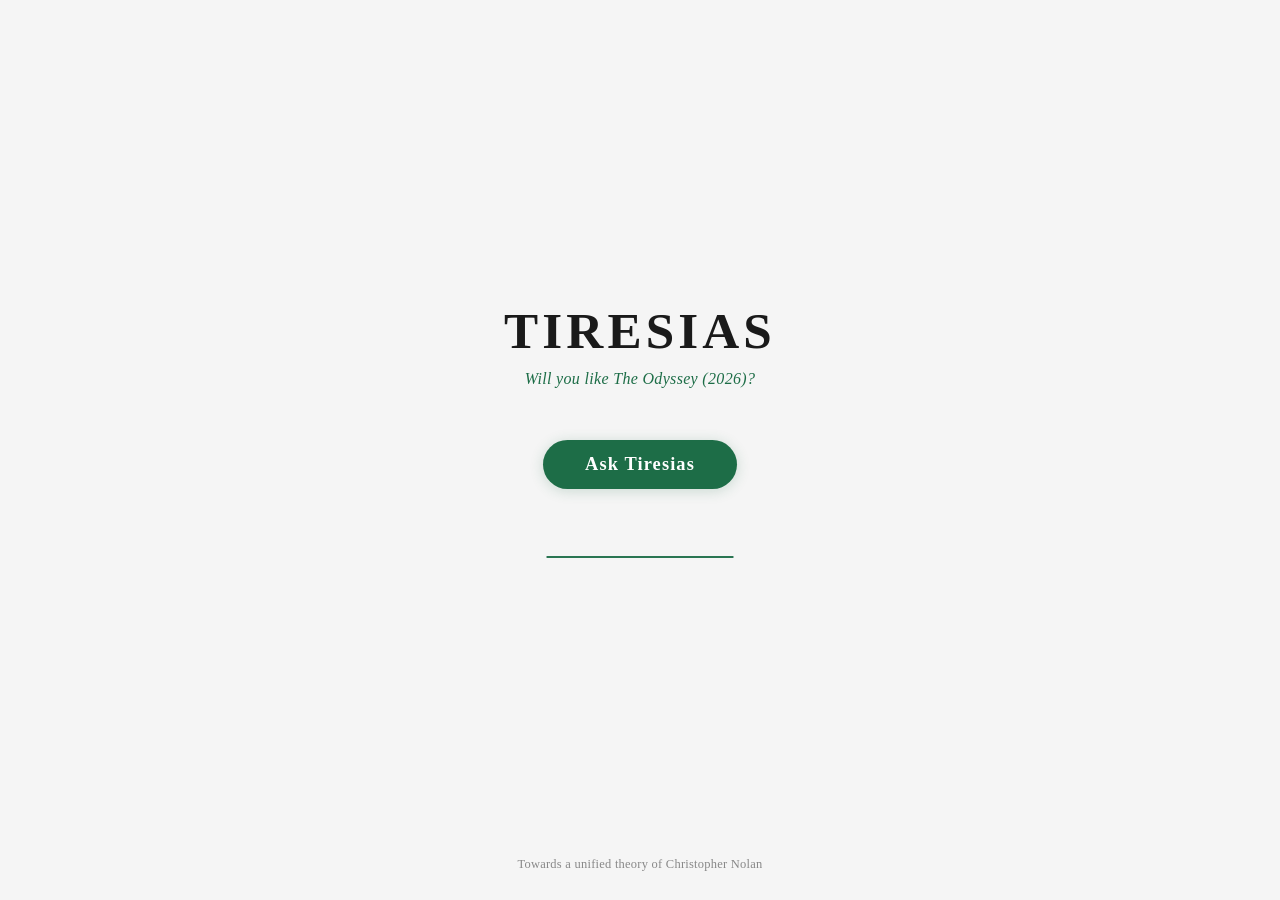
==== index.html @ bdba9e9b "total rework" ====
<!DOCTYPE html>
<html lang="en">
<head>
  <meta charset="UTF-8"/>
  <meta name="viewport" content="width=device-width, initial-scale=1.0"/>
  <title>Tiresias</title>
  <link rel="stylesheet" href="css/theme.css"/>
  <link rel="stylesheet" href="css/landing.css"/>
</head>
<body class="landing">

  <div class="title-block">
    <h1>TIRESIAS</h1>
    <p class="subtitle">Will you like The Odyssey (2026)?</p>
  </div>

  <!-- Button sits above the eye -->
  <button class="ask-btn" id="askBtn">Ask Tiresias</button>

  <!-- Eye SVG sits below the button -->
  <div class="eye-stage" id="eyeStage">
    <svg id="eye-svg" viewBox="0 0 320 120" xmlns="http://www.w3.org/2000/svg">
      <defs>
        <clipPath id="eye-clip">
          <path id="eye-clip-path" d="M 20 60 L 300 60"/>
        </clipPath>
      </defs>

      <!-- Eye white — only visible when open -->
      <path id="eye-white"
            fill="var(--bg)" stroke="none"
            d="M 20 60 L 300 60"/>

      <!-- Iris (clipped to open eye region) -->
      <circle id="eye-iris" class="eye-iris" cx="160" cy="60" r="36"
              clip-path="url(#eye-clip)"/>

      <!-- Pupil -->
      <circle id="eye-pupil" class="eye-pupil" cx="160" cy="60" r="15"
              clip-path="url(#eye-clip)"/>

      <!-- Shine -->
      <circle id="eye-shine" class="eye-shine" cx="170" cy="53" r="6"
              clip-path="url(#eye-clip)"/>

      <!-- Bottom lid (static lower arc, always visible) -->
      <path id="lid-bottom" class="eyelid-bottom"
            fill="var(--bg)" stroke="var(--green-dark)" stroke-width="2"
            d="M 300 60 C 230 60, 90 60, 20 60"/>

      <!-- Top lid (animates upward on open) -->
      <path id="lid-top" class="eyelid-top"
            fill="var(--bg)" stroke="var(--green-dark)" stroke-width="2"
            d="M 20 60 C 90 60, 230 60, 300 60"/>
    </svg>
  </div>

  <!-- Expand overlay — iris green circle that grows to fill screen -->
  <div id="expand-overlay"></div>

  <p class="landing-footer">Towards a unified theory of Christopher Nolan</p>

  <script type="module">
    import EYE from "./js/eye.js";

    const askBtn = document.getElementById("askBtn");
    EYE.init();

    askBtn.addEventListener("mouseenter", () => EYE.hover());
    askBtn.addEventListener("mouseleave", () => EYE.unhover());

    askBtn.addEventListener("click", () => {
      askBtn.disabled = true;
      EYE.openThenNavigate("tool.html");
    });
  </script>

</body>
</html>
---- css/theme.css ----
/* ── Tiresias — shared theme ───────────────────────────────────────────────── */
:root {
  --green-dark:   #1d6d47;
  --green-mid:    #2a8f5e;
  --green-light:  #89dd9d;
  --green-pale:   #e8f5ec;
  --rust:         #c4694d;
  --rust-dark:    #a3502e;
  --bg:           #f5f5f5;
  --panel:        #efefef;
  --border:       #d8d8d8;
  --text:         #1a1a1a;
  --text-sec:     #1d6d47;
  --text-muted:   #888;

  --font-serif:   "Georgia", "Liberation Serif", serif;
  --font-mono:    "Courier New", monospace;

  --radius-sm:    4px;
  --radius-md:    8px;
  --radius-lg:    12px;

  --transition:   0.25s ease;
}

*, *::before, *::after { box-sizing: border-box; margin: 0; padding: 0; }

html, body {
  height: 100%;
  font-family: var(--font-serif);
  background: var(--bg);
  color: var(--text);
}

a { color: var(--green-dark); text-decoration: none; }
a:hover { color: var(--rust); }
---- css/landing.css ----
/* ── Tiresias — landing page ───────────────────────────────────────────────── */

body.landing {
  display: flex;
  flex-direction: column;
  align-items: center;
  justify-content: center;
  min-height: 100vh;
  background: var(--bg);
  overflow: hidden;
  gap: 0;
}

/* ── Title ── */
.title-block {
  text-align: center;
  margin-bottom: 52px;
  user-select: none;
}

.title-block h1 {
  font-size: clamp(2rem, 5vw, 3.2rem);
  font-weight: bold;
  color: var(--text);
  letter-spacing: 0.08em;
  line-height: 1.1;
}

.title-block .subtitle {
  font-size: clamp(0.85rem, 2vw, 1rem);
  color: var(--text-sec);
  margin-top: 10px;
  font-style: italic;
  letter-spacing: 0.02em;
}

/* ── Ask button — sits above the eye ── */
.ask-btn {
  position: relative;
  z-index: 10;
  padding: 14px 42px;
  background: var(--green-dark);
  color: #fff;
  font-family: var(--font-serif);
  font-size: 1.15rem;
  font-weight: bold;
  letter-spacing: 0.06em;
  border: none;
  border-radius: 40px;
  cursor: pointer;
  transition: background var(--transition), transform var(--transition),
              box-shadow var(--transition);
  box-shadow: 0 2px 14px rgba(29, 109, 71, 0.2);
  margin-bottom: 28px;   /* gap between button and eye line */
}

.ask-btn:hover {
  background: var(--green-mid);
  transform: translateY(-2px);
  box-shadow: 0 6px 22px rgba(29, 109, 71, 0.3);
}

.ask-btn:active  { transform: translateY(0); }
.ask-btn:disabled { opacity: 0.6; cursor: default; transform: none; }

/* ── Eye stage — wide, short strip below the button ── */
.eye-stage {
  width: min(440px, 90vw);
  height: 80px;
}

#eye-svg {
  width: 100%;
  height: 100%;
  overflow: visible;
}

/* Inner eye elements — opacity driven by JS */
.eye-iris  { fill: var(--green-dark); opacity: 0; }
.eye-pupil { fill: #0e1a14;           opacity: 0; }
.eye-shine { fill: rgba(255,255,255,0.7); opacity: 0; }

/* ── Expand overlay (iris circle that fills screen on click) ── */
#expand-overlay {
  position: fixed;
  border-radius: 50%;
  background: var(--green-dark);
  width: 0; height: 0;
  pointer-events: none;
  z-index: 200;
}

/* ── Footer ── */
.landing-footer {
  position: absolute;
  bottom: 28px;
  font-size: 0.78rem;
  color: var(--text-muted);
  letter-spacing: 0.02em;
}
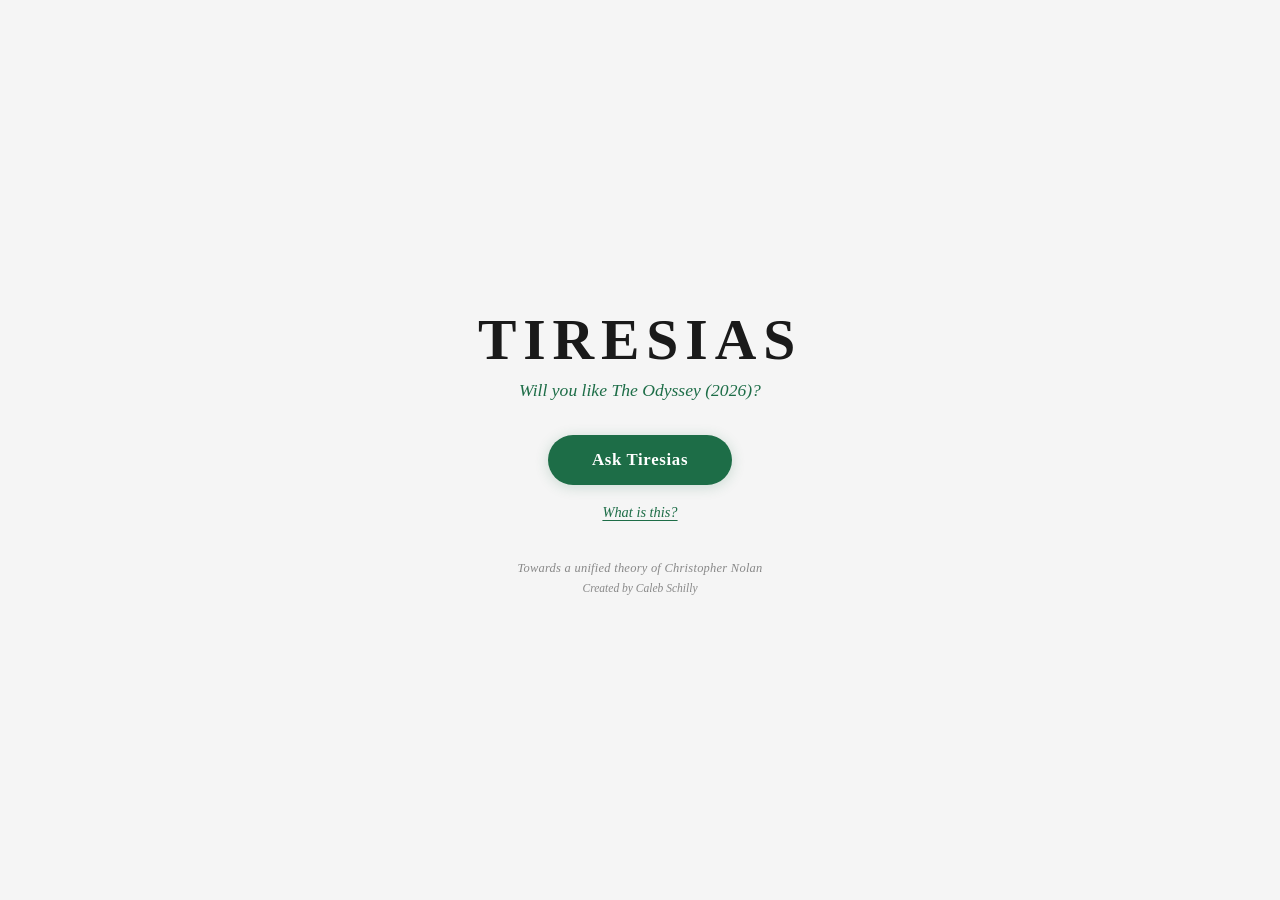
==== commit 8ce578de: "tiresias at last" ====
--- a/index.html
+++ b/index.html
@@ -2,76 +2,36 @@
 <html lang="en">
 <head>
   <meta charset="UTF-8"/>
-  <meta name="viewport" content="width=device-width, initial-scale=1.0"/>
+  <meta name="viewport" content="width=device-width, initial-scale=1.0, viewport-fit=cover"/>
   <title>Tiresias</title>
+  <link rel="icon" type="image/svg+xml" href="assets/favicon.svg"/>
+  <link rel="icon" type="image/png" sizes="32x32" href="assets/favicon-32.png"/>
+  <link rel="apple-touch-icon" href="assets/apple-touch-icon.png"/>
   <link rel="stylesheet" href="css/theme.css"/>
   <link rel="stylesheet" href="css/landing.css"/>
 </head>
 <body class="landing">
 
-  <div class="title-block">
+  <main class="landing-stage">
     <h1>TIRESIAS</h1>
-    <p class="subtitle">Will you like The Odyssey (2026)?</p>
-  </div>
+    <p class="subtitle">Will you like <em>The Odyssey</em> (2026)?</p>
 
-  <!-- Button sits above the eye -->
-  <button class="ask-btn" id="askBtn">Ask Tiresias</button>
+    <button class="ask-btn" id="askBtn">Ask Tiresias</button>
+    <!-- TODO: fill in the published blog URL -->
+    <p class="what-line"><a class="what-link" href="#">What is this?</a></p>
 
-  <!-- Eye SVG sits below the button -->
-  <div class="eye-stage" id="eyeStage">
-    <svg id="eye-svg" viewBox="0 0 320 120" xmlns="http://www.w3.org/2000/svg">
-      <defs>
-        <clipPath id="eye-clip">
-          <path id="eye-clip-path" d="M 20 60 L 300 60"/>
-        </clipPath>
-      </defs>
+    <p class="landing-footer">Towards a unified theory of Christopher Nolan</p>
+    <p class="site-credit">Created by Caleb Schilly</p>
+  </main>
 
-      <!-- Eye white — only visible when open -->
-      <path id="eye-white"
-            fill="var(--bg)" stroke="none"
-            d="M 20 60 L 300 60"/>
+  <div class="depart-overlay" id="departOverlay"></div>
 
-      <!-- Iris (clipped to open eye region) -->
-      <circle id="eye-iris" class="eye-iris" cx="160" cy="60" r="36"
-              clip-path="url(#eye-clip)"/>
-
-      <!-- Pupil -->
-      <circle id="eye-pupil" class="eye-pupil" cx="160" cy="60" r="15"
-              clip-path="url(#eye-clip)"/>
-
-      <!-- Shine -->
-      <circle id="eye-shine" class="eye-shine" cx="170" cy="53" r="6"
-              clip-path="url(#eye-clip)"/>
-
-      <!-- Bottom lid (static lower arc, always visible) -->
-      <path id="lid-bottom" class="eyelid-bottom"
-            fill="var(--bg)" stroke="var(--green-dark)" stroke-width="2"
-            d="M 300 60 C 230 60, 90 60, 20 60"/>
-
-      <!-- Top lid (animates upward on open) -->
-      <path id="lid-top" class="eyelid-top"
-            fill="var(--bg)" stroke="var(--green-dark)" stroke-width="2"
-            d="M 20 60 C 90 60, 230 60, 300 60"/>
-    </svg>
-  </div>
-
-  <!-- Expand overlay — iris green circle that grows to fill screen -->
-  <div id="expand-overlay"></div>
-
-  <p class="landing-footer">Towards a unified theory of Christopher Nolan</p>
-
-  <script type="module">
-    import EYE from "./js/eye.js";
-
+  <script>
     const askBtn = document.getElementById("askBtn");
-    EYE.init();
-
-    askBtn.addEventListener("mouseenter", () => EYE.hover());
-    askBtn.addEventListener("mouseleave", () => EYE.unhover());
-
     askBtn.addEventListener("click", () => {
       askBtn.disabled = true;
-      EYE.openThenNavigate("tool.html");
+      document.getElementById("departOverlay").classList.add("visible");
+      setTimeout(() => { window.location.href = "tool.html"; }, 450);
     });
   </script>
 
--- a/css/theme.css
+++ b/css/theme.css
@@ -34,3 +34,11 @@
 
 a { color: var(--green-dark); text-decoration: none; }
 a:hover { color: var(--rust); }
+
+/* ── Site credit (positioned per page) ── */
+.site-credit {
+  font-size: 0.72rem;
+  font-style: italic;
+  color: var(--text-muted);
+  text-align: center;
+}
--- a/css/landing.css
+++ b/css/landing.css
@@ -1,100 +1,89 @@
 /* ── Tiresias — landing page ───────────────────────────────────────────────── */
 
 body.landing {
+  height: 100dvh;
+  overflow: hidden;
   display: flex;
-  flex-direction: column;
   align-items: center;
   justify-content: center;
-  min-height: 100vh;
-  background: var(--bg);
-  overflow: hidden;
-  gap: 0;
 }
 
-/* ── Title ── */
-.title-block {
+.landing-stage {
   text-align: center;
-  margin-bottom: 52px;
+  padding: 24px;
+  max-width: 480px;
   user-select: none;
 }
 
-.title-block h1 {
-  font-size: clamp(2rem, 5vw, 3.2rem);
-  font-weight: bold;
+.landing-stage h1 {
+  font-size: clamp(2.4rem, 9vw, 3.6rem);
+  letter-spacing: 0.12em;
   color: var(--text);
-  letter-spacing: 0.08em;
-  line-height: 1.1;
+  margin-bottom: 8px;
 }
 
-.title-block .subtitle {
-  font-size: clamp(0.85rem, 2vw, 1rem);
+.subtitle {
+  font-size: clamp(0.95rem, 3.5vw, 1.1rem);
   color: var(--text-sec);
-  margin-top: 10px;
+  font-style: italic;
+  margin-bottom: 34px;
+}
+
+/* ── Button, link & footer ── */
+.ask-btn {
+  display: inline-block;
+  padding: 15px 44px;
+  background: var(--green-dark);
+  color: #fff;
+  font-family: var(--font-serif);
+  font-size: 1.05rem;
+  font-weight: bold;
+  letter-spacing: 0.04em;
+  border: none;
+  border-radius: 40px;
+  cursor: pointer;
+  box-shadow: 0 2px 14px rgba(29, 109, 71, 0.2);
+  transition: background var(--transition), transform var(--transition),
+              box-shadow var(--transition);
+}
+.ask-btn:hover:not(:disabled) {
+  background: var(--green-mid);
+  transform: translateY(-2px);
+  box-shadow: 0 6px 22px rgba(29, 109, 71, 0.3);
+}
+.ask-btn:active { transform: translateY(0); }
+.ask-btn:disabled { opacity: 0.7; cursor: wait; transform: none; }
+
+.what-line { margin-top: 18px; }
+
+.what-link {
+  font-size: 0.9rem;
+  font-style: italic;
+  color: var(--green-dark);
+  text-decoration: underline;
+  text-underline-offset: 3px;
+  transition: color var(--transition);
+}
+.what-link:hover { color: var(--rust); }
+
+.landing-footer {
+  margin-top: 40px;
+  font-size: 0.78rem;
+  color: var(--text-muted);
   font-style: italic;
   letter-spacing: 0.02em;
 }
 
-/* ── Ask button — sits above the eye ── */
-.ask-btn {
-  position: relative;
-  z-index: 10;
-  padding: 14px 42px;
-  background: var(--green-dark);
-  color: #fff;
-  font-family: var(--font-serif);
-  font-size: 1.15rem;
-  font-weight: bold;
-  letter-spacing: 0.06em;
-  border: none;
-  border-radius: 40px;
-  cursor: pointer;
-  transition: background var(--transition), transform var(--transition),
-              box-shadow var(--transition);
-  box-shadow: 0 2px 14px rgba(29, 109, 71, 0.2);
-  margin-bottom: 28px;   /* gap between button and eye line */
+.landing .site-credit { margin-top: 6px; }
+
+/* ── Departure overlay: simple fade to page background ── */
+.depart-overlay {
+  position: fixed;
+  inset: 0;
+  background: var(--bg);
+  opacity: 0;
+  pointer-events: none;
+  transition: opacity 0.45s ease 0.2s;
+  z-index: 20;
 }
-
-.ask-btn:hover {
-  background: var(--green-mid);
-  transform: translateY(-2px);
-  box-shadow: 0 6px 22px rgba(29, 109, 71, 0.3);
-}
-
-.ask-btn:active  { transform: translateY(0); }
-.ask-btn:disabled { opacity: 0.6; cursor: default; transform: none; }
-
-/* ── Eye stage — wide, short strip below the button ── */
-.eye-stage {
-  width: min(440px, 90vw);
-  height: 80px;
-}
-
-#eye-svg {
-  width: 100%;
-  height: 100%;
-  overflow: visible;
-}
-
-/* Inner eye elements — opacity driven by JS */
-.eye-iris  { fill: var(--green-dark); opacity: 0; }
-.eye-pupil { fill: #0e1a14;           opacity: 0; }
-.eye-shine { fill: rgba(255,255,255,0.7); opacity: 0; }
-
-/* ── Expand overlay (iris circle that fills screen on click) ── */
-#expand-overlay {
-  position: fixed;
-  border-radius: 50%;
-  background: var(--green-dark);
-  width: 0; height: 0;
-  pointer-events: none;
-  z-index: 200;
-}
-
-/* ── Footer ── */
-.landing-footer {
-  position: absolute;
-  bottom: 28px;
-  font-size: 0.78rem;
-  color: var(--text-muted);
-  letter-spacing: 0.02em;
-}
+.depart-overlay.visible { opacity: 1; }
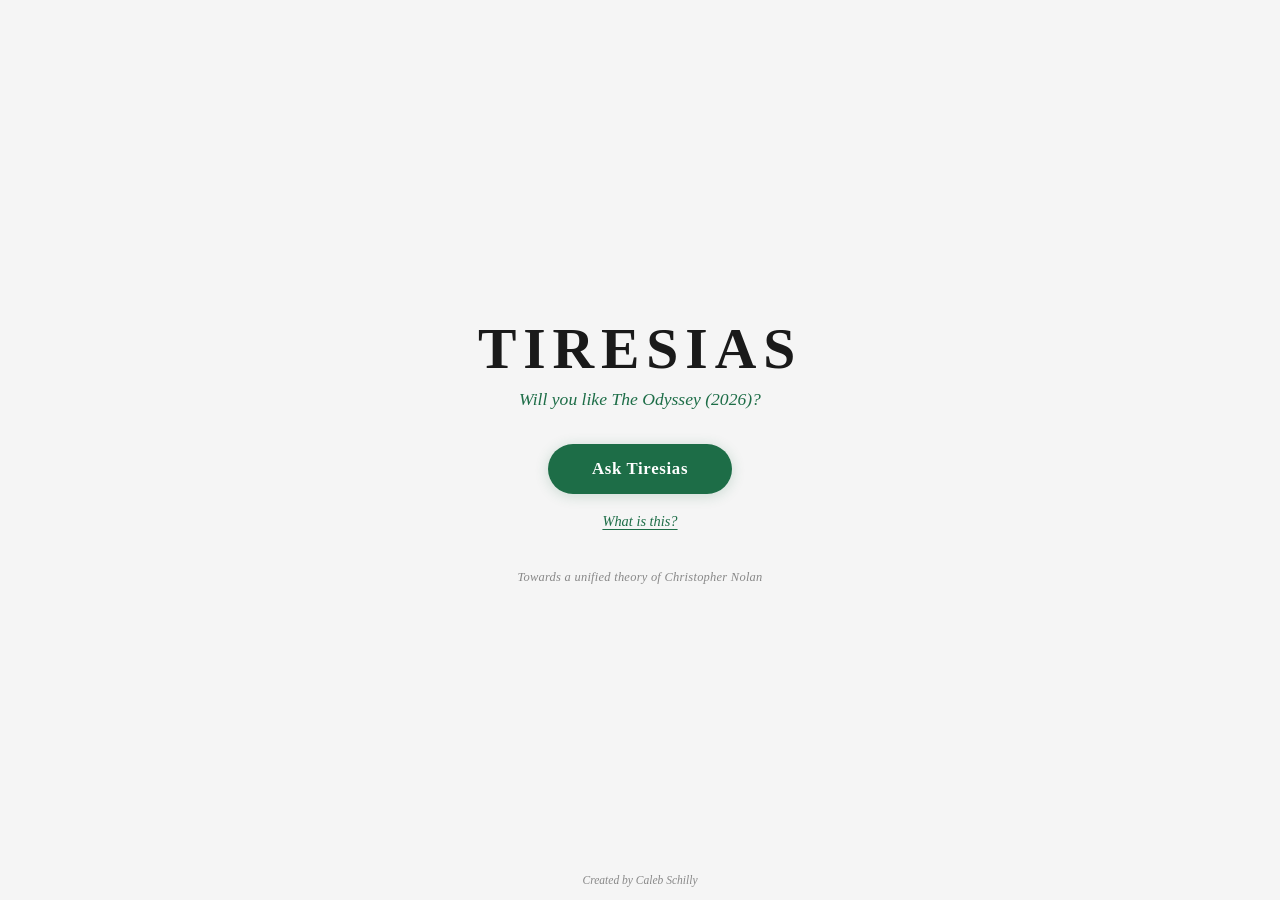
==== commit 1094d01e: "seo and other fixes" ====
--- a/index.html
+++ b/index.html
@@ -4,6 +4,52 @@
   <meta charset="UTF-8"/>
   <meta name="viewport" content="width=device-width, initial-scale=1.0, viewport-fit=cover"/>
   <title>Tiresias</title>
+  <meta name="description" content="Will Christopher Nolan's The Odyssey (2026) be good? Rate his films and Tiresias, the blind seer of data, predicts your personal rating for The Odyssey — and its Oscar haul."/>
+  <link rel="canonical" href="https://willtheodysseybegood.com/"/>
+
+  <!-- Social cards -->
+  <meta property="og:type" content="website"/>
+  <meta property="og:site_name" content="Tiresias"/>
+  <meta property="og:title" content="Will The Odyssey Be Good? Nolan's 2026 Epic, Predicted"/>
+  <meta property="og:description" content="Rate Christopher Nolan's films and Tiresias predicts your personal rating for The Odyssey (2026) — and its Oscar haul."/>
+  <meta property="og:url" content="https://willtheodysseybegood.com/"/>
+  <meta property="og:image" content="https://willtheodysseybegood.com/assets/og-image.png"/>
+  <meta property="og:image:width" content="1200"/>
+  <meta property="og:image:height" content="630"/>
+  <meta name="twitter:card" content="summary_large_image"/>
+  <meta name="twitter:title" content="Will The Odyssey Be Good? Nolan's 2026 Epic, Predicted"/>
+  <meta name="twitter:description" content="Rate Christopher Nolan's films and Tiresias predicts your personal rating for The Odyssey (2026) — and its Oscar haul."/>
+  <meta name="twitter:image" content="https://willtheodysseybegood.com/assets/og-image.png"/>
+
+  <script type="application/ld+json">
+  {
+    "@context": "https://schema.org",
+    "@graph": [
+      {
+        "@type": "WebSite",
+        "name": "Tiresias — Will The Odyssey Be Good?",
+        "alternateName": "willtheodysseybegood.com",
+        "url": "https://willtheodysseybegood.com/"
+      },
+      {
+        "@type": "WebApplication",
+        "name": "Tiresias",
+        "url": "https://willtheodysseybegood.com/tool.html",
+        "applicationCategory": "EntertainmentApplication",
+        "operatingSystem": "Any",
+        "browserRequirements": "Requires JavaScript",
+        "description": "Rate Christopher Nolan's films and get a personalized prediction of how much you will like The Odyssey (2026), plus its expected Oscar nominations and wins.",
+        "about": {
+          "@type": "Movie",
+          "name": "The Odyssey",
+          "datePublished": "2026",
+          "director": { "@type": "Person", "name": "Christopher Nolan" }
+        }
+      }
+    ]
+  }
+  </script>
+
   <link rel="icon" type="image/svg+xml" href="assets/favicon.svg"/>
   <link rel="icon" type="image/png" sizes="32x32" href="assets/favicon-32.png"/>
   <link rel="apple-touch-icon" href="assets/apple-touch-icon.png"/>
@@ -17,11 +63,10 @@
     <p class="subtitle">Will you like <em>The Odyssey</em> (2026)?</p>
 
     <button class="ask-btn" id="askBtn">Ask Tiresias</button>
-    <!-- TODO: fill in the published blog URL -->
-    <p class="what-line"><a class="what-link" href="#">What is this?</a></p>
+    <p class="what-line"><a class="what-link" href="https://calebschilly.substack.com/p/will-the-odyssey-be-any-good">What is this?</a></p>
 
     <p class="landing-footer">Towards a unified theory of Christopher Nolan</p>
-    <p class="site-credit">Created by Caleb Schilly</p>
+    <p class="site-credit">Created by <a href="https://calebschilly.substack.com">Caleb Schilly</a></p>
   </main>
 
   <div class="depart-overlay" id="departOverlay"></div>
--- a/css/theme.css
+++ b/css/theme.css
@@ -42,3 +42,14 @@
   color: var(--text-muted);
   text-align: center;
 }
+
+/* Author link: invisible as a link until hovered */
+.site-credit a {
+  color: inherit;
+  text-decoration: none;
+}
+.site-credit a:hover {
+  color: var(--rust);
+  text-decoration: underline;
+  text-underline-offset: 3px;
+}
--- a/css/landing.css
+++ b/css/landing.css
@@ -74,7 +74,12 @@
   letter-spacing: 0.02em;
 }
 
-.landing .site-credit { margin-top: 6px; }
+.landing .site-credit {
+  position: fixed;
+  left: 0;
+  right: 0;
+  bottom: max(14px, env(safe-area-inset-bottom));
+}
 
 /* ── Departure overlay: simple fade to page background ── */
 .depart-overlay {
